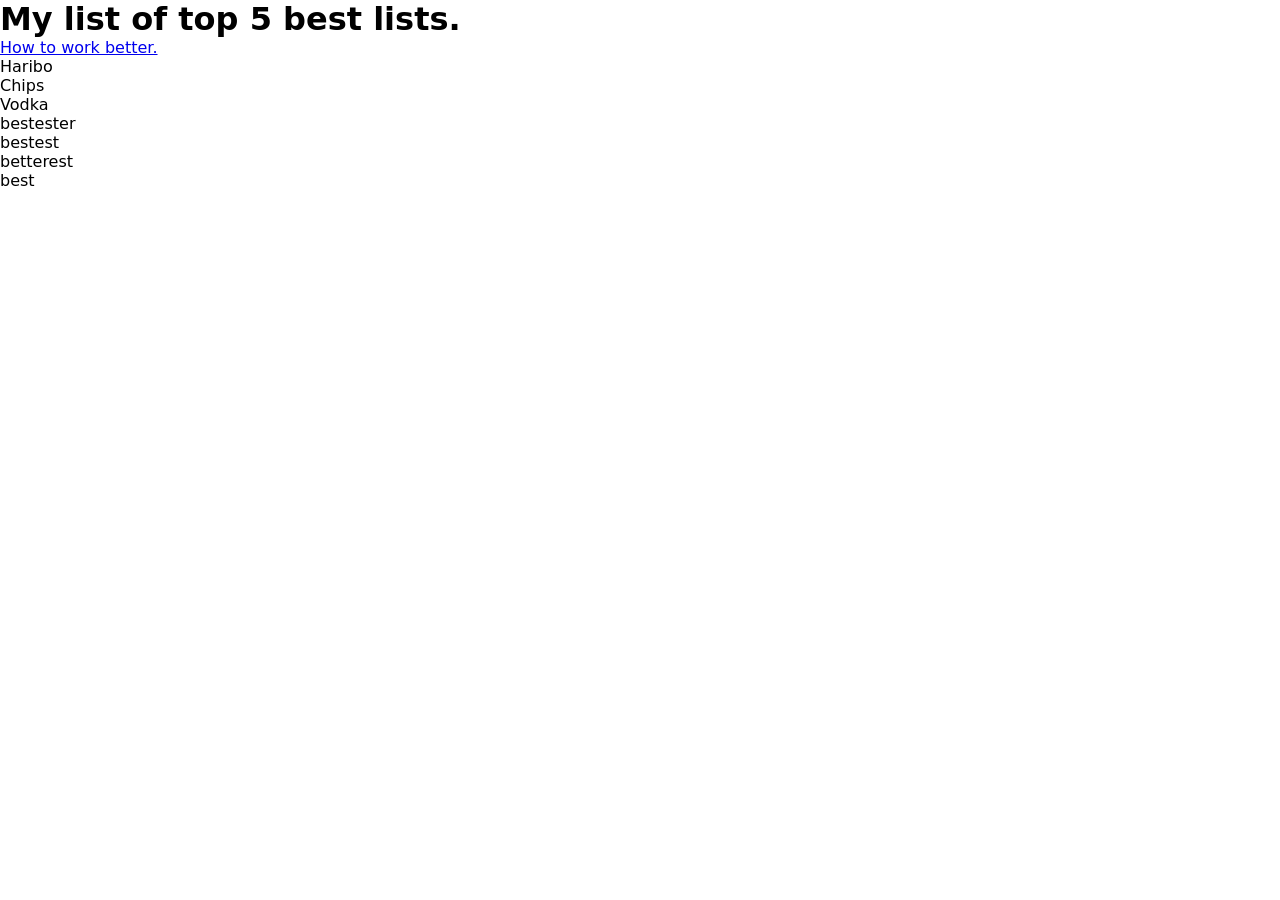
==== index.html @ d3e13eca "price list" ====
<!DOCTYPE html>
<html lang="en">
<head>
	<meta charset="UTF-8">
	<meta name="viewport" content="width=device-width, initial-scale=1.0">
	<title>My list of top 5 best lists.</title>
	<link rel="stylesheet" href="style.css">
</head>
<body>
	<h1>My list of top 5 best lists.</h1>

	<ul>
		<li>
			<a href="how-to-work-better.html">
				How to work better.
			</a>
		</li>
	</ul>

	<ul>
		<li>Haribo</li>
		<li>Chips</li>
		<li>Vodka</li>
		
	</ul>
	
	<ol>
		<Li>bestester</Li>
		<Li>bestest</Li>
		<Li>betterest</Li>
		<Li>best</Li>
	</ol>
</body>
</html>
---- style.css ----
/*reset*/
* { 
	margin: 0; padding: 0;
}

body {
	font-family: system-ui;
}
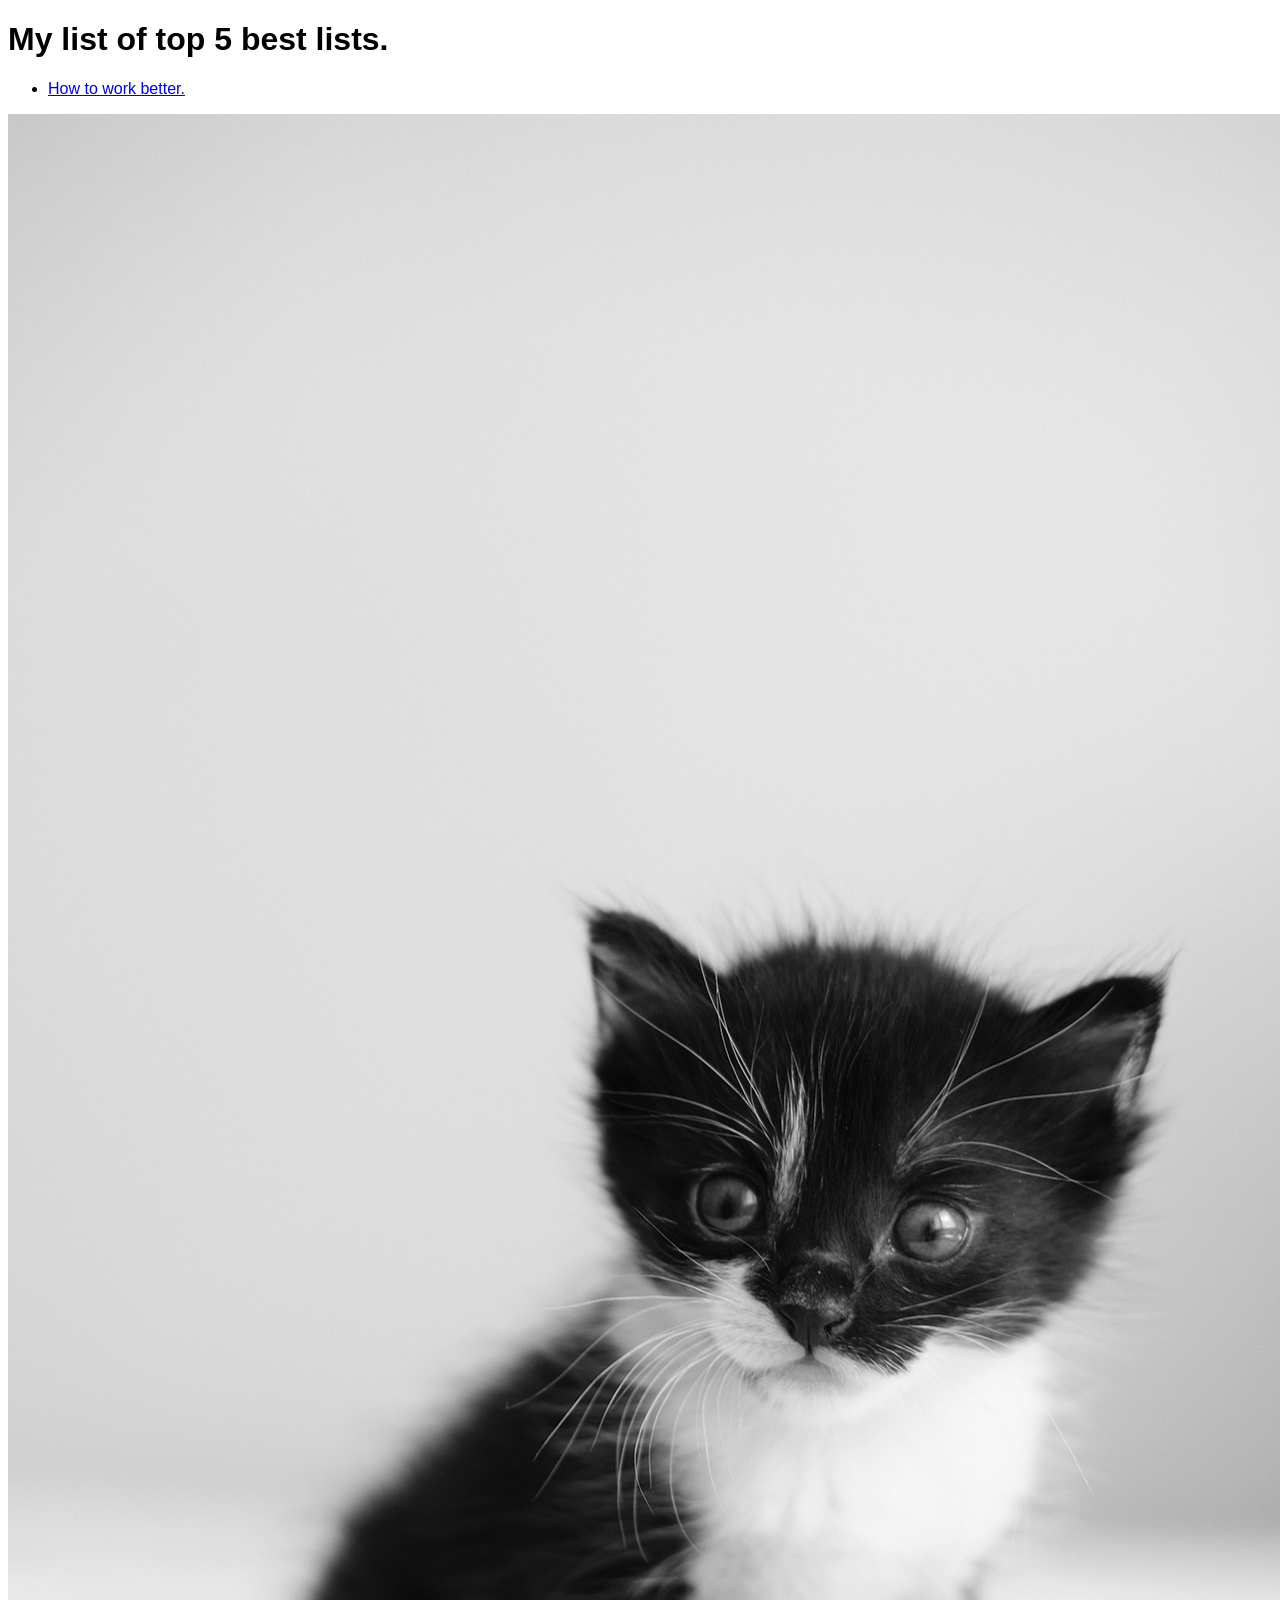
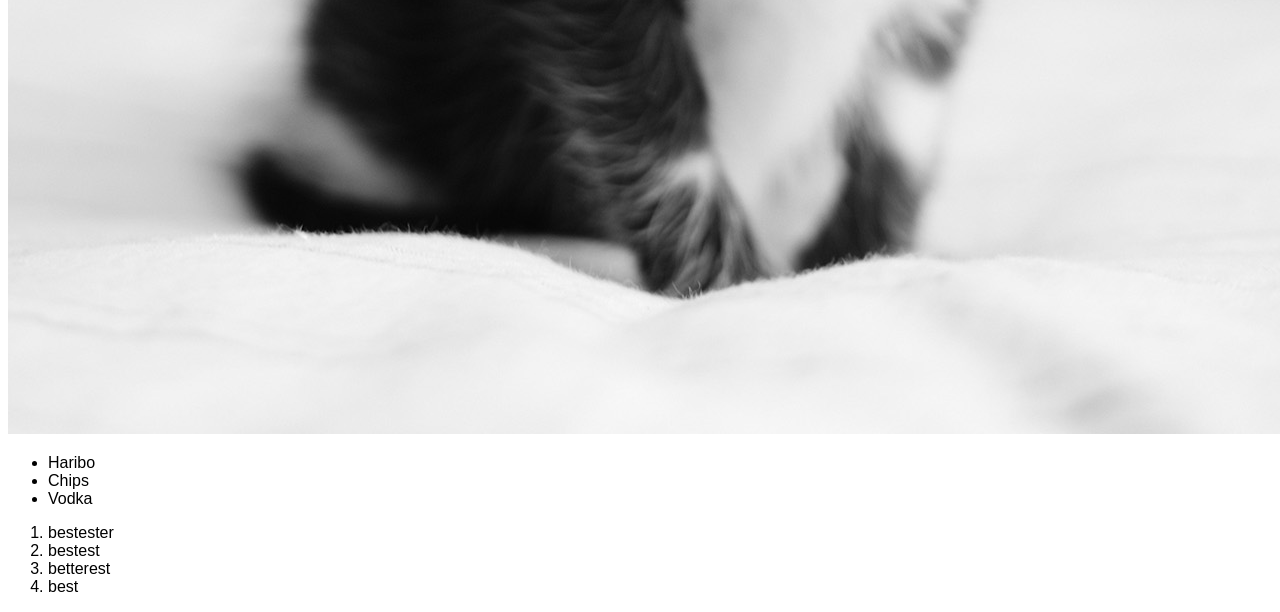
==== commit 6dea1d77: "rams" ====
--- a/index.html
+++ b/index.html
@@ -4,7 +4,13 @@
 	<meta charset="UTF-8">
 	<meta name="viewport" content="width=device-width, initial-scale=1.0">
 	<title>My list of top 5 best lists.</title>
-	<link rel="stylesheet" href="style.css">
+
+	
+	<link rel="stylesheet" href="cooper-font/cooper-font.css">
+	<style>
+		body{ font-family:"cooper-font", sans-serif; }
+	</style>
+	
 </head>
 <body>
 	<h1>My list of top 5 best lists.</h1>
@@ -16,6 +22,8 @@
 			</a>
 		</li>
 	</ul>
+
+	<img src="chat.jpg" alt="">
 
 	<ul>
 		<li>Haribo</li>
--- a/cooper-font/cooper-font.css
+++ b/cooper-font/cooper-font.css
@@ -0,0 +1,22 @@
+@font-face{ font-family: "cooper-font"; font-weight: 200; font-style: normal; src:url("CooperHewitt-Thin."woff");}
+@font-face{ font-family: "cooper-font"; font-weight: 200; font-style: italic; src:url("CooperHewitt-ThinItalic."woff");}
+
+@font-face{ font-family: "cooper-font"; font-weight: 300; font-style: normal; src:url("CooperHewitt-Light."woff");}
+@font-face{ font-family: "cooper-font"; font-weight: 300; font-style: italic; src:url("CooperHewitt-LightItalic."woff");}
+
+@font-face{ font-family: "cooper-font"; font-weight: 400; font-style: normal; src:url("CooperHewitt-Book."woff");}
+@font-face{ font-family: "cooper-font"; font-weight: 400; font-style: italic; src:url("CooperHewitt-BookItalic."woff");}
+
+@font-face{ font-family: "cooper-font"; font-weight: 500; font-style: normal; src:url("CooperHewitt-Medium."woff");}
+@font-face{ font-family: "cooper-font"; font-weight: 500; font-style: italic; src:url("CooperHewitt-MediumItalic."woff");}
+
+@font-face{ font-family: "cooper-font"; font-weight: 600; font-style: normal; src:url("CooperHewitt-Semibold."woff");}
+@font-face{ font-family: "cooper-font"; font-weight: 600; font-style: italic; src:url("CooperHewitt-SemiboldItalic."woff");}
+
+@font-face{ font-family: "cooper-font"; font-weight: 700; font-style: normal; src:url("CooperHewitt-Bold."woff");}
+@font-face{ font-family: "cooper-font"; font-weight: 700; font-style: italic; src:url("CooperHewitt-BoldItalic."woff");}
+
+@font-face{ font-family: "cooper-font"; font-weight: 800; font-style: normal; src:url("CooperHewitt-Heavy."woff");}
+@font-face{ font-family: "cooper-font"; font-weight: 800; font-style: italic; src:url("CooperHewitt-HeavyItalic."woff");}
+
+
